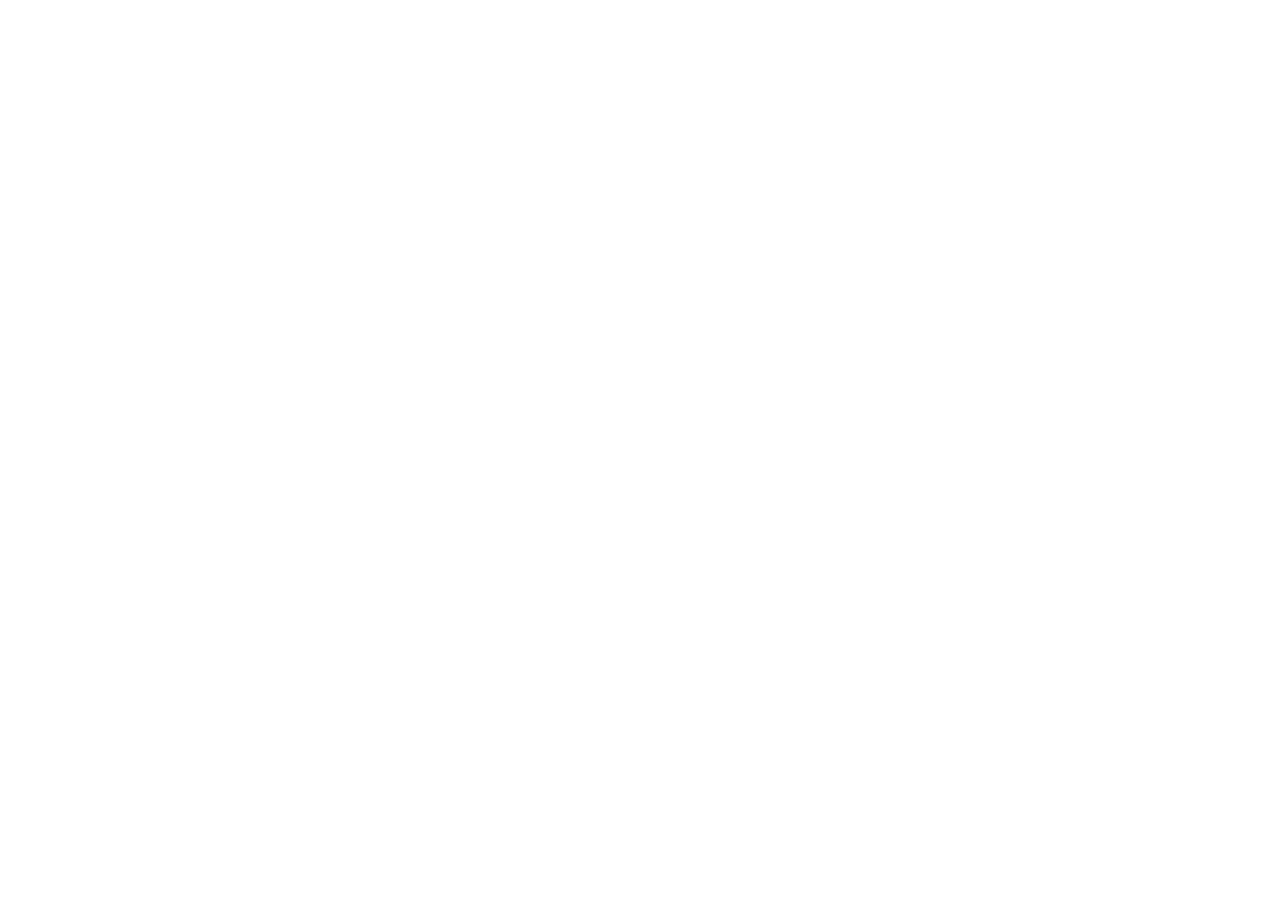
==== architecture/Architects.html @ 1f4acaf7 "Added Html and Css" ====
<!DOCTYPE html>
<html lang="en">
<head>
    <meta charset="UTF-8">
    <meta name="viewport" content="width=device-width, initial-scale=1.0">
    <title>G3 Architects</title>
    <link rel="stylesheet" href="Architects.css">
</head>
<body>
    
</body>
</html>
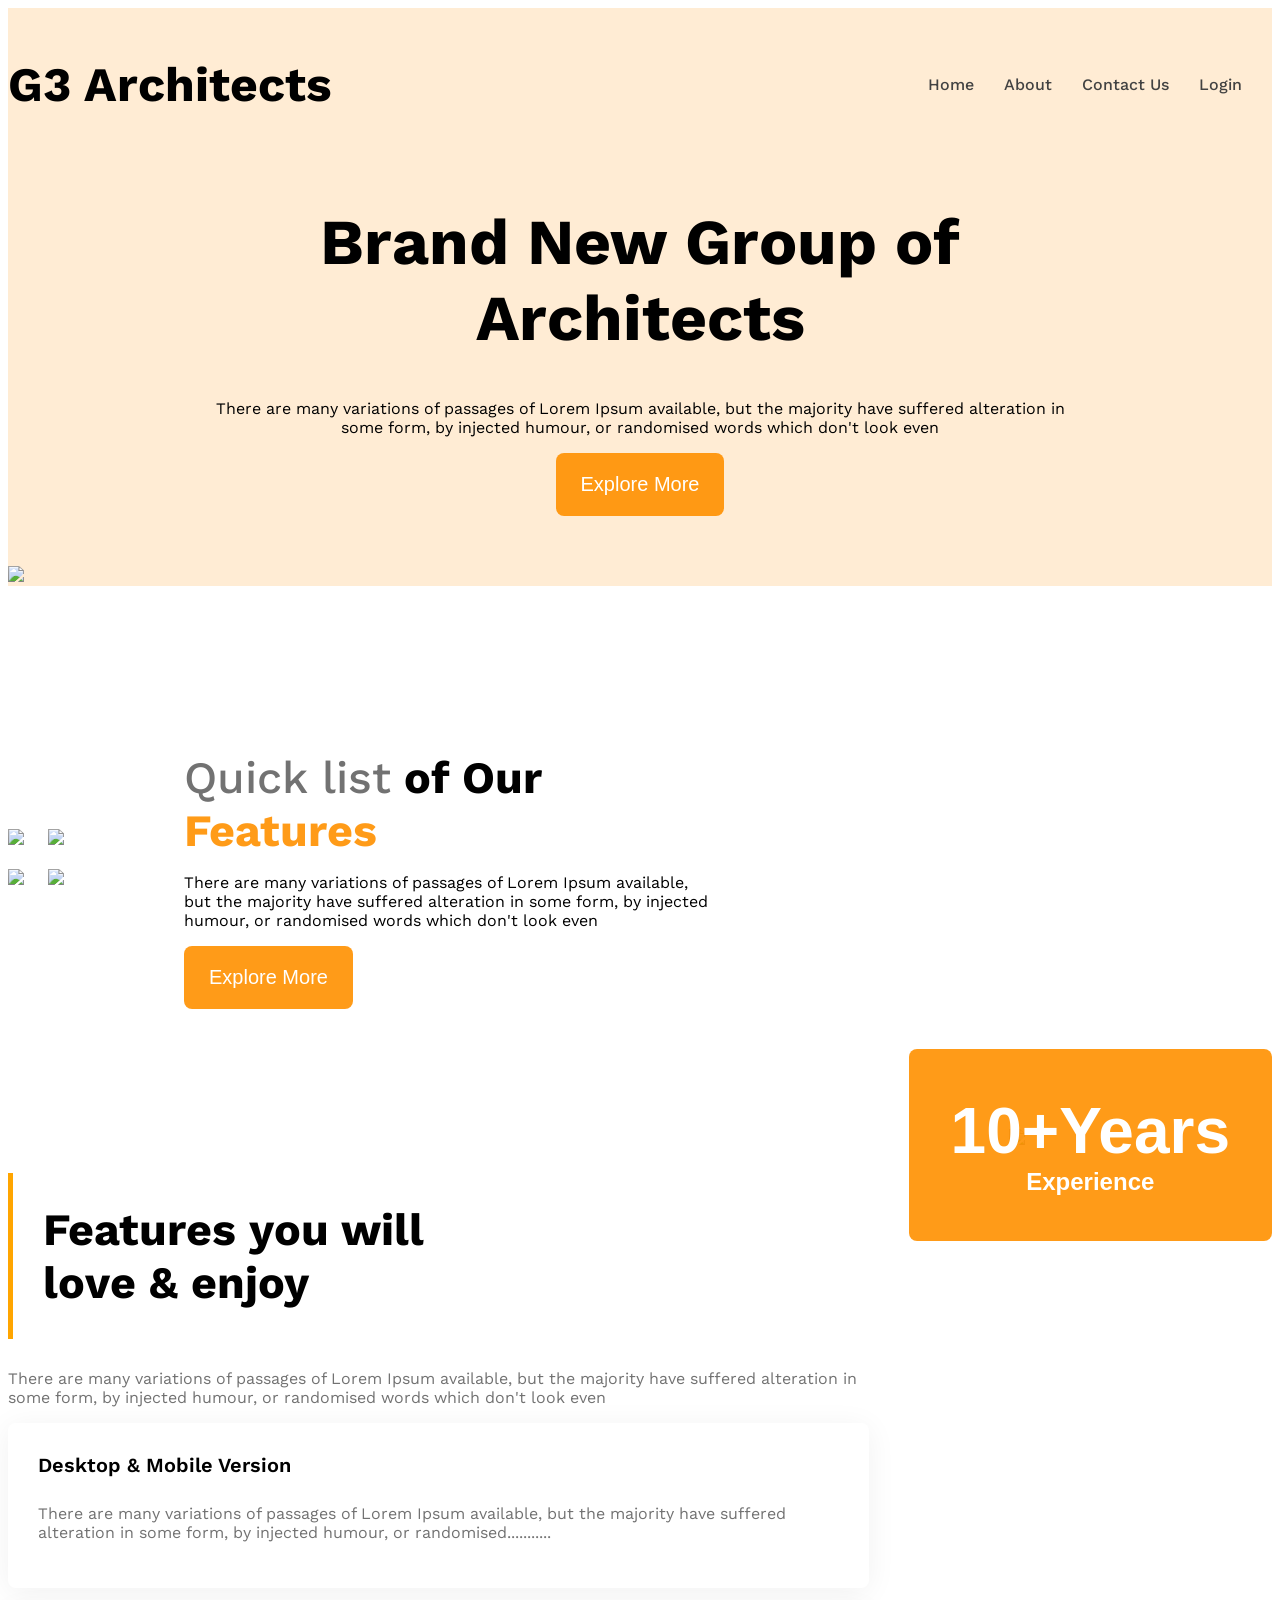
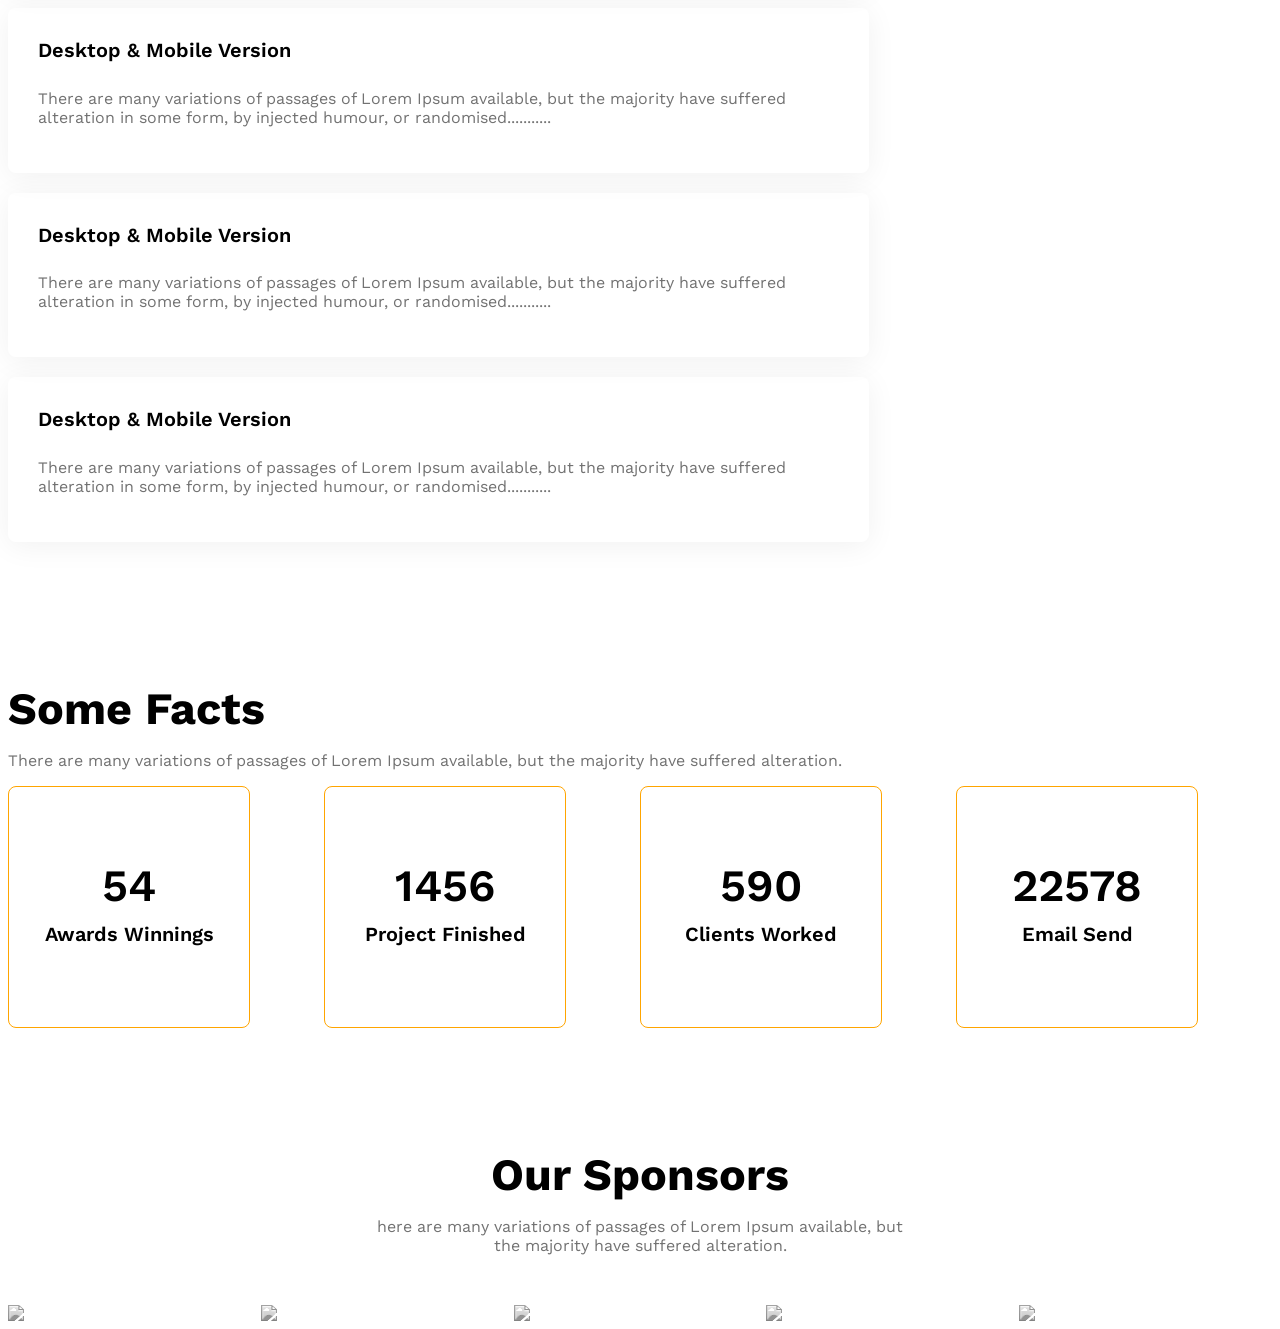
==== commit fd66c8c5: "Full Design" ====
--- a/architecture/Architects.html
+++ b/architecture/Architects.html
@@ -4,9 +4,138 @@
     <meta charset="UTF-8">
     <meta name="viewport" content="width=device-width, initial-scale=1.0">
     <title>G3 Architects</title>
+    
     <link rel="stylesheet" href="Architects.css">
 </head>
-<body>
-    
+<body class="work-sans-font">
+    <header class="bg-light">
+        <nav class="navber display-flex">
+            <h3 class="brand">G3 Architects</h3>
+            <ul class="nav-links display-flex">
+                <li class="nav-item"><a href="" class="nav-link text-gray">Home</a></li>
+                <li class="nav-item"><a href="" class="nav-link text-gray">About</a></li>
+                <li class="nav-item"><a href="" class="nav-link text-gray">Contact Us</a></li>
+                <li class="nav-item"><a href="" class="nav-link text-gray">Login</a></li>
+            </ul>
+        </nav>
+        <div class="banner">
+            <div class="banner-content">
+                <h1 class="banner-title">Brand New Group of Architects</h1>
+                <p>There are many variations of passages of Lorem Ipsum available, but the majority have suffered alteration in some form, by injected humour, or randomised words which don't look even</p>
+                <button class="btn-primary">Explore More</button>
+            </div>
+            <img class="banner-img" src="/g3-architect-website/images/banner.png">
+        </div>
+    </header>
+    <main>
+        <section class="teams display-flex">
+
+            <div class="team-img-container">
+                <img src="/g3-architect-website/images/team1.png">
+                <img src="/g3-architect-website/images/team2.png">
+                <img src="/g3-architect-website/images/team3.png">
+                <img src="/g3-architect-website/images/team4.png">
+            </div>
+            <div class="our-feature">
+                <h3 class="section-title"><span id="quick-list" class="text-light-gray">Quick list</span> <span>of Our</span> <span class="text-primary">Features</span></h3>
+                <p class="feature-description">There are many variations of passages of Lorem Ipsum available, but the majority have suffered alteration in some form, by injected humour, or randomised words which don't look even</p>
+                <button class="btn-primary">Explore  More</button>
+            </div>
+        </section>
+        <!-- features section start -->
+         <section class="feature display-flex">
+            <div>
+                <h3 id="feature-section-title" class="section-title">Features you will <br>love & enjoy</h3>
+                <p class="text-light-gray">There are many variations of passages of Lorem Ipsum available, but the majority have suffered alteration in some form, by injected humour, or randomised words which don't look even</p>
+
+                <!-- feature card container -->
+                 <div class="feature-card">
+                    <h4 class="feature-title">Desktop & Mobile Version</h4>
+                    <p class="text-light-gray">
+                        There are many variations of passages of Lorem Ipsum available, but the majority have suffered alteration in some form, by injected humour, or randomised...........
+                    </p>
+                 </div>
+                 <div class="feature-card">
+                    <h4 class="feature-title">Desktop & Mobile Version</h4>
+                    <p class="text-light-gray">
+                        There are many variations of passages of Lorem Ipsum available, but the majority have suffered alteration in some form, by injected humour, or randomised...........
+                    </p>
+                 </div>
+                 <div class="feature-card">
+                    <h4 class="feature-title">Desktop & Mobile Version</h4>
+                    <p class="text-light-gray">
+                        There are many variations of passages of Lorem Ipsum available, but the majority have suffered alteration in some form, by injected humour, or randomised...........
+                    </p>
+                 </div>
+                 <div class="feature-card">
+                    <h4 class="feature-title">Desktop & Mobile Version</h4>
+                    <p class="text-light-gray">
+                        There are many variations of passages of Lorem Ipsum available, but the majority have suffered alteration in some form, by injected humour, or randomised...........
+                    </p>
+                 </div>
+            </div>
+            
+
+            <div>
+                <img src="/g3-architect-website/images/architect.png">
+                <button id="experience-badge" class="btn-primary"><span id="experience-year">10+Years</span>
+                    <br>
+                    <span>Experience</span>
+                </button>
+            </div>
+         </section>
+        <!-- some facts -->
+         <section>
+            <div class="facts-line">
+                <h3 class="section-title">Some Facts</h3>
+                <p class="text-light-gray  fact-description">There are many variations of passages of Lorem Ipsum available, but the majority have suffered alteration.</p>
+            </div>
+            <div class="facts-container">
+                <div class="fact-card display-flex">
+                    <div>
+                        <img src="/g3-architect-website/images/icons/ribon.png" alt="" class="fact-icon">
+                        <h4 class="fact-number">54</h4>
+                        <h5 class="fact-name">Awards Winnings</h5>
+                    </div>
+                </div>
+                <div class="fact-card display-flex">
+                    <div>
+                        <img src="/g3-architect-website/images/icons/projects.png" alt="" class="fact-icon">
+                        <h4 class="fact-number">1456</h4>
+                        <h5 class="fact-name">Project Finished</h5>
+                    </div>
+                </div>
+                <div class="fact-card display-flex">
+                    <div>
+                        <img src="/g3-architect-website/images/icons/customers.png" alt="" class="fact-icon">
+                        <h4 class="fact-number">590</h4>
+                        <h5 class="fact-name">Clients Worked</h5>
+                    </div>
+                </div>
+                <div class="fact-card display-flex">
+                    <div>
+                        <img src="/g3-architect-website/images/icons/email.png" alt="" class="fact-icon">
+                        <h4 class="fact-number">22578</h4>
+                        <h5 class="fact-name">Email Send</h5>
+                    </div>
+                </div>
+            </div>
+         </section>
+
+         <!-- our sponsors -->
+          <section class="our-sponsors">
+            <div class="sponsor-info">
+                <h3 class="section-title">Our Sponsors</h3>
+                <p class="text-light-gray">here are many variations of passages of Lorem Ipsum available, but the majority have suffered alteration.</p>
+            </div>
+            <div class="sponsor-companies">
+                <img src="/g3-architect-website/images/sponsors/spotify.png">
+                <img src="/g3-architect-website/images/sponsors/google.png">
+                <img src="/g3-architect-website/images/sponsors/amazon.png">
+                <img src="/g3-architect-website/images/sponsors/telerama.png">
+                <img src="/g3-architect-website/images/sponsors/figma.png">
+            </div>
+          </section>
+    </main>
 </body>
 </html>
--- a/architecture/Architects.css
+++ b/architecture/Architects.css
@@ -0,0 +1,251 @@
+@import url('https://fonts.googleapis.com/css2?family=Baloo+Bhaina+2:wght@400..800&family=Comfortaa:wght@300..700&family=Inter:ital,opsz,wght@0,14..32,100..900;1,14..32,100..900&family=Lexend+Deca:wght@100..900&family=Work+Sans:ital,wght@0,100..900;1,100..900&display=swap');
+
+.work-sans-font{
+  font-family: "Work Sans", sans-serif;
+  font-optical-sizing: auto;
+  font-weight: 400;
+  font-style: normal;
+}
+/* shared styles */
+.display-flex{
+    display: flex;
+}
+main>section{
+    margin-top: 120px;
+}
+
+
+/* color */
+.text-gray{
+    color: #424242;
+}
+.text-light-gray{
+    color: #727272;
+}
+.text-primary{
+    color:  rgba(255, 145, 0, 0.904);
+}
+.bg-light{
+    background-color: rgb(255, 236, 212);
+}
+/* button */
+.btn-primary{
+    background-color: rgba(255, 145, 0, 0.904);
+    color: white;
+    padding: 20px 25px;
+    border-radius: 8px;
+    border: none;
+    font-size: 1.25rem;
+}
+
+/* header style */
+
+/* navber related style */
+.navber, .banner{
+    margin: 0 auto;
+    max-width: 1440px;
+}
+.navber{
+    justify-content: space-between;
+    align-items: center;
+}
+.nav-item{
+    list-style: none;
+    margin-right: 30px;
+}
+.nav-link{
+    text-decoration: none;
+    font-weight: 500;
+}
+.brand{
+    font-weight: 700;
+    font-size: 3rem;
+}
+/* banner related style */
+.banner-content{
+    max-width: 850px;
+    margin: 0 auto;
+    text-align: center;
+    margin-bottom: 50px;
+}
+.banner-title{
+    font-weight: 700;
+    font-size: 4rem;
+}
+.banner-img{
+    width: 100%;
+}
+
+/* main */
+main{
+    max-width: 1440px;
+    margin: 0 auto;
+}
+/* team and feature */
+
+.teams{
+    align-items: center;
+}
+.team-img-container{
+    display: grid;
+    grid-template-columns: repeat(2,1fr);
+    gap: 24px;
+}
+.our-feature{
+    margin-left: 120px;
+    max-width: 530px;
+}
+.section-title{
+    font-size: 2.8rem;
+    font-weight: 700;
+    margin-bottom: 10px;
+}
+#quick-list{
+    font-weight: 500;
+    
+}
+.feature img{
+    width: 100%;
+}
+/* feature section related style */
+#feature-section-title{
+    border-left: 5px solid orange;
+    padding-left: 20px;
+    padding: 30px;
+    margin-bottom: 30px;
+}
+.feature{
+    gap: 140px;
+}
+
+.feature-card{
+    padding: 30px;
+    box-shadow: 0 4px 30px 0 rgb(0, 0, 0, 0.06);
+    margin-bottom: 20px;
+    border-radius: 8px;
+
+}
+.feature-card .feature-title{
+    font-weight: 600;
+    font-size: 1.25rem;
+    margin-top: 0px;
+}
+#experience-badge{
+    padding: 45px 42px;
+    font-size: 1.5rem;
+    font-weight: 600;
+    margin-top: -100px;
+    margin-left: -100px;
+
+}
+#experience-year{
+    font-size: 4rem;
+
+}
+
+/* some facts related style */
+.facts-container{
+    display: grid;
+    grid-template-columns: repeat(4, 1fr);
+    
+
+}
+.fact-card{
+    border: 1px solid orange;
+    width: 240px;
+    height: 240px;
+    border-radius: 8px;
+    align-items: center;
+    justify-content: center;
+    text-align: center;
+}
+.fact-number{
+    font-size: 2.8rem;
+    font-weight: 600;
+    margin-top: 5px;
+    margin-bottom: 10px;
+}
+.fact-name{
+    font-size: 1.25rem;
+    font-weight: 600;
+    margin-top: 10px;
+}
+/* sponser related */
+.sponsor-info{
+    max-width: 540px;
+    margin: 50px auto;
+    text-align: center;
+}
+.sponsor-companies{
+    display: grid;
+    grid-template-columns: repeat(5, 1fr);
+}
+.sponsor-companies img{
+    filter: grayscale(100%);
+}
+
+
+/* media query */
+@media screen and (max-width: 576px){
+    .navber,
+    .nav-links, .teams, .feature{
+        flex-direction: column;
+    }
+    .team-img-container, .facts-container, .sponsor-companies{
+        grid-template-columns: repeat(1, 1fr);
+    }
+    .facts-container{
+        justify-items: center;
+        gap: 24px;
+    }
+    .sponsor-companies{
+        justify-items: center;
+        gap: 50px;
+    }
+    .our-feature{
+        margin-left: 20px;
+    }
+    .facts-line{
+    max-width: 600px;
+    text-align: center;
+    margin: 0 auto;  
+    }
+    .fact-description{
+        max-width: 530px;
+        margin-bottom: 30px;
+    }
+    #experience-badge{
+        margin-top: 20px;
+        margin-left: 20px;
+    }
+}
+
+/* medium size device */
+@media screen and (min-width:576px) and (max-width:992px){
+    .teams, .feature{
+        flex-direction: column;
+    }
+    .our-feature{
+        margin: 30px auto;
+    }
+    .sponsor-companies, .facts-container{
+        grid-template-columns: repeat(2,1fr);
+        gap: 50px;
+        justify-items: center;
+    }
+
+    .facts-line{
+        max-width: 600px;
+        text-align: center;
+        margin: 0 auto;  
+        }
+    .fact-description{
+        max-width: 530px;
+        margin-bottom: 30px;
+    }
+    #experience-badge{
+        margin-top: 20px;
+        margin-left: 20px;
+    }
+
+}
